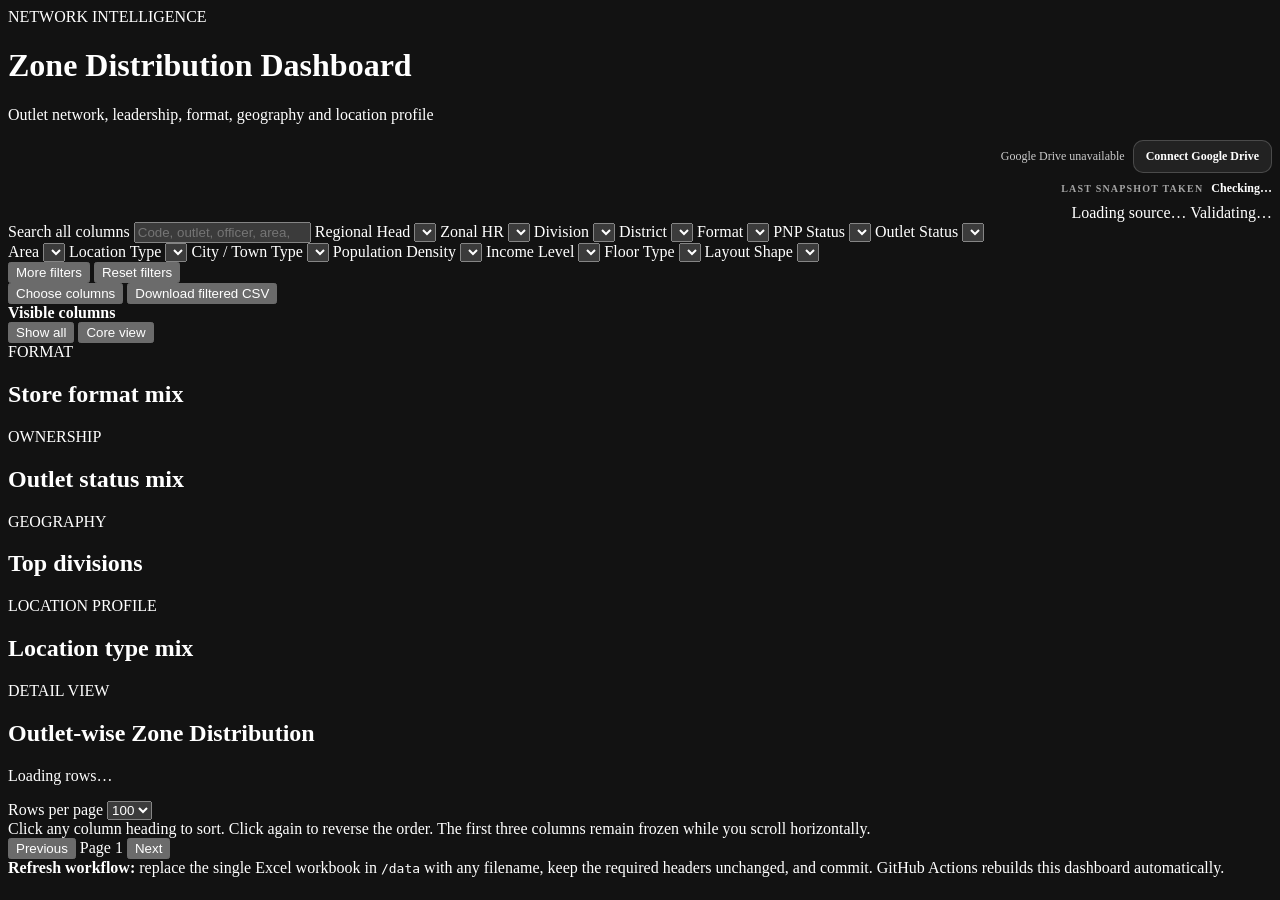
==== site/index.html @ a6e35127 "Add files via upload" ====
<!doctype html>
<html lang="en">
<head>
  <meta charset="utf-8">
  <meta name="viewport" content="width=device-width, initial-scale=1">
  <meta name="color-scheme" content="dark">
  <meta name="dashboard-theme-version" content="solid-dark-v7-20260808">
  <title>Zone Distribution Dashboard</title>
  <link rel="stylesheet" href="styles.css?v=solid-dark-dropdown-v2-20260808">
  <style id="zone-header-drive-snapshot-style">
    .zone-header-tools {
      display: flex;
      flex-direction: column;
      align-items: flex-end;
      gap: 8px;
      min-width: 300px;
    }
    .zone-drive-row {
      display: flex;
      align-items: center;
      justify-content: flex-end;
      gap: 8px;
      flex-wrap: wrap;
    }
    .zone-drive-status {
      max-width: 260px;
      overflow: hidden;
      text-overflow: ellipsis;
      white-space: nowrap;
      font-size: 12px;
      opacity: .78;
    }
    .zone-drive-button {
      appearance: none;
      border: 1px solid rgba(255,255,255,.18);
      border-radius: 10px;
      background: rgba(255,255,255,.07);
      color: inherit;
      padding: 8px 12px;
      font: inherit;
      font-size: 12px;
      font-weight: 700;
      cursor: pointer;
      white-space: nowrap;
    }
    .zone-drive-button:hover { background: rgba(255,255,255,.12); }
    .zone-drive-button:disabled { opacity: .55; cursor: wait; }
    .zone-drive-live {
      display: none;
      align-items: center;
      gap: 5px;
      font-size: 11px;
      font-weight: 800;
      color: #bbf7d0;
      white-space: nowrap;
    }
    .zone-drive-live.is-live { display: inline-flex; }
    .zone-drive-live::before {
      content: "";
      width: 7px;
      height: 7px;
      border-radius: 50%;
      background: #22c55e;
      box-shadow: 0 0 0 3px rgba(34,197,94,.16);
    }
    .zone-snapshot-note {
      display: flex;
      align-items: baseline;
      justify-content: flex-end;
      gap: 8px;
      flex-wrap: wrap;
      text-align: right;
      font-size: 12px;
    }
    .zone-snapshot-label {
      font-size: 10px;
      font-weight: 800;
      letter-spacing: .12em;
      opacity: .62;
    }
    .zone-snapshot-note strong { font-size: 12px; }
    .zone-header-tools .hero-meta { justify-content: flex-end; }
    /* Dropdown readability override: text only. */
    select,
    select option,
    select optgroup {
      color: #ffffff !important;
    }
    select option {
      background-color: #111a20 !important;
    }
    select option:checked,
    select option:hover,
    select option:focus {
      color: #ffffff !important;
    }
    @media (max-width: 820px) {
      .zone-header-tools { align-items: flex-start; min-width: 0; width: 100%; }
      .zone-drive-row, .zone-snapshot-note { justify-content: flex-start; text-align: left; }
      .zone-header-tools .hero-meta { justify-content: flex-start; }
    }
  </style>
</head>
<body>
  <header class="hero">
    <div>
      <div class="eyebrow">NETWORK INTELLIGENCE</div>
      <h1 id="dashboard-title">Zone Distribution Dashboard</h1>
      <p id="dashboard-subtitle">Outlet network, leadership, format, geography and location profile</p>
    </div>
    <div class="zone-header-tools">
      <div id="zone-drive-tools" class="zone-drive-row">
        <span id="zone-drive-status" class="zone-drive-status">Checking Google Drive…</span>
        <button id="zone-drive-connect" class="zone-drive-button" type="button">Connect Google Drive</button>
        <span id="zone-drive-live" class="zone-drive-live">Google Drive Live</span>
      </div>
      <div class="zone-snapshot-note" aria-live="polite">
        <span class="zone-snapshot-label">LAST SNAPSHOT TAKEN</span>
        <strong data-snapshot-key="zone-distribution">Checking…</strong>
      </div>
      <div class="hero-meta">
        <span id="source-badge" class="meta-badge">Loading source…</span>
        <span id="quality-badge" class="meta-badge">Validating…</span>
      </div>
    </div>
  </header>
  <main class="page">
    <section class="filter-panel">
      <div class="filter-row primary-filters">
        <label class="field search-field">
          <span>Search all columns</span>
          <input id="global-search" type="search" placeholder="Code, outlet, officer, area, district…">
        </label>
        <label class="field">
          <span>Regional Head</span>
          <select id="filter-rho" data-filter="Regional Head HR Name"></select>
        </label>
        <label class="field">
          <span>Zonal HR</span>
          <select id="filter-zonal" data-filter="Zonal HR Name"></select>
        </label>
        <label class="field">
          <span>Division</span>
          <select id="filter-division" data-filter="Division"></select>
        </label>
        <label class="field">
          <span>District</span>
          <select id="filter-district" data-filter="District"></select>
        </label>
        <label class="field">
          <span>Format</span>
          <select id="filter-format" data-filter="Format"></select>
        </label>
        <label class="field">
          <span>PNP Status</span>
          <select id="filter-pnp" data-filter="PNP Non PNP status"></select>
        </label>
        <label class="field">
          <span>Outlet Status</span>
          <select id="filter-status" data-filter="Status"></select>
        </label>
      </div>
      <div id="advanced-filters" class="filter-row advanced-filters hidden">
        <label class="field">
          <span>Area</span>
          <select id="filter-area" data-filter="Area"></select>
        </label>
        <label class="field">
          <span>Location Type</span>
          <select id="filter-location" data-filter="Location Type"></select>
        </label>
        <label class="field">
          <span>City / Town Type</span>
          <select id="filter-citytype" data-filter="Location Type(Dv,Ds,T)"></select>
        </label>
        <label class="field">
          <span>Population Density</span>
          <select id="filter-density" data-filter="Population Density"></select>
        </label>
        <label class="field">
          <span>Income Level</span>
          <select id="filter-income" data-filter="Income level"></select>
        </label>
        <label class="field">
          <span>Floor Type</span>
          <select id="filter-floor" data-filter="Floor type"></select>
        </label>
        <label class="field">
          <span>Layout Shape</span>
          <select id="filter-layout" data-filter="Layout shape"></select>
        </label>
      </div>
      <div class="action-row">
        <div class="action-left">
          <button id="advanced-toggle" class="btn ghost" type="button">More filters</button>
          <button id="reset-filters" class="btn ghost" type="button">Reset filters</button>
        </div>
        <div class="action-right">
          <button id="column-toggle" class="btn ghost" type="button">Choose columns</button>
          <button id="download-csv" class="btn primary" type="button">Download filtered CSV</button>
        </div>
      </div>
      <div id="column-panel" class="column-panel hidden">
        <div class="column-panel-head">
          <strong>Visible columns</strong>
          <div>
            <button id="show-all-columns" class="mini-btn" type="button">Show all</button>
            <button id="core-columns" class="mini-btn" type="button">Core view</button>
          </div>
        </div>
        <div id="column-options" class="column-options"></div>
      </div>
    </section>
    <section id="kpi-grid" class="kpi-grid"></section>
    <section class="chart-grid">
      <article class="chart-card">
        <div class="card-heading">
          <div><span class="section-kicker">FORMAT</span><h2>Store format mix</h2></div>
        </div>
        <div id="chart-format" class="chart-body"></div>
      </article>
      <article class="chart-card">
        <div class="card-heading">
          <div><span class="section-kicker">OWNERSHIP</span><h2>Outlet status mix</h2></div>
        </div>
        <div id="chart-status" class="chart-body"></div>
      </article>
      <article class="chart-card">
        <div class="card-heading">
          <div><span class="section-kicker">GEOGRAPHY</span><h2>Top divisions</h2></div>
        </div>
        <div id="chart-division" class="chart-body"></div>
      </article>
      <article class="chart-card">
        <div class="card-heading">
          <div><span class="section-kicker">LOCATION PROFILE</span><h2>Location type mix</h2></div>
        </div>
        <div id="chart-location" class="chart-body"></div>
      </article>
    </section>
    <section class="table-card">
      <div class="table-toolbar">
        <div>
          <span class="section-kicker">DETAIL VIEW</span>
          <h2 id="table-title">Outlet-wise Zone Distribution</h2>
          <p id="table-summary">Loading rows…</p>
        </div>
        <label class="page-size">
          <span>Rows per page</span>
          <select id="page-size">
            <option value="25">25</option>
            <option value="50">50</option>
            <option value="100" selected>100</option>
            <option value="250">250</option>
            <option value="all">All</option>
          </select>
        </label>
      </div>
      <div class="table-hint">Click any column heading to sort. Click again to reverse the order. The first three columns remain frozen while you scroll horizontally.</div>
      <div class="table-wrap">
        <table id="data-table">
          <thead><tr id="table-head"></tr></thead>
          <tbody id="table-body"></tbody>
        </table>
      </div>
      <div class="pagination">
        <button id="prev-page" class="btn ghost" type="button">Previous</button>
        <span id="page-info">Page 1</span>
        <button id="next-page" class="btn ghost" type="button">Next</button>
      </div>
    </section>
    <footer class="footer">
      <strong>Refresh workflow:</strong> replace the single Excel workbook in <code>/data</code> with any filename, keep the required headers unchanged, and commit. GitHub Actions rebuilds this dashboard automatically.
    </footer>
  </main>


  <script src="/google-drive-source.js?v=shared-drive-v1"></script>
  <script>
    (() => {
      const button = document.getElementById("zone-drive-connect");
      const status = document.getElementById("zone-drive-status");
      const live = document.getElementById("zone-drive-live");
      const tools = document.getElementById("zone-drive-tools");
      if (!button || !status || !tools) return;

      const drive = () => window.ShwapnoDrive;
      function refreshDriveHeader() {
        const api = drive();
        live.classList.remove("is-live");
        if (!api) {
          status.textContent = "Google Drive unavailable";
          button.textContent = "Connect Google Drive";
          return;
        }
        const info = api.describe();
        if (!info.configReady) {
          status.textContent = "Drive setup required";
          button.textContent = "Set up Google Drive";
          return;
        }
        if (!info.folder) {
          status.textContent = "No Drive folder selected";
          button.textContent = "Connect Google Drive";
          return;
        }
        status.textContent = info.authorized ? `Connected · ${info.folder.name}` : `Saved · ${info.folder.name}`;
        button.textContent = info.authorized ? "Change Drive folder" : "Connect Google Drive";
        live.classList.toggle("is-live", !!info.folder);
      }

      button.addEventListener("click", async () => {
        const api = drive();
        if (!api) return;
        const info = api.describe();
        if (!info.configReady) {
          window.open("/", "_blank", "noopener");
          status.textContent = "Open Home → Drive setup once";
          return;
        }
        button.disabled = true;
        status.textContent = info.folder && !info.authorized ? "Connecting to Google Drive…" : "Opening Google Drive…";
        try {
          const current = api.describe();
          await api.connect({
            pickFolder: !current.folder || current.authorized,
            title: "Select shared dashboard data folder",
          });
          refreshDriveHeader();
        } catch (error) {
          if (error?.name !== "AbortError") status.textContent = error?.message || "Google Drive connection failed";
        } finally {
          button.disabled = false;
        }
      });
      window.addEventListener("storage", refreshDriveHeader);
      window.addEventListener("focus", refreshDriveHeader);
      refreshDriveHeader();
    })();
  </script>
  <script type="module" src="/snapshot-times.js?v=portal-v8-one-second-snapshot-workers"></script>
  <script src="app.js"></script>
<script src="filter-enhance.js?v=combo-search-v1"></script>
</body>
</html>
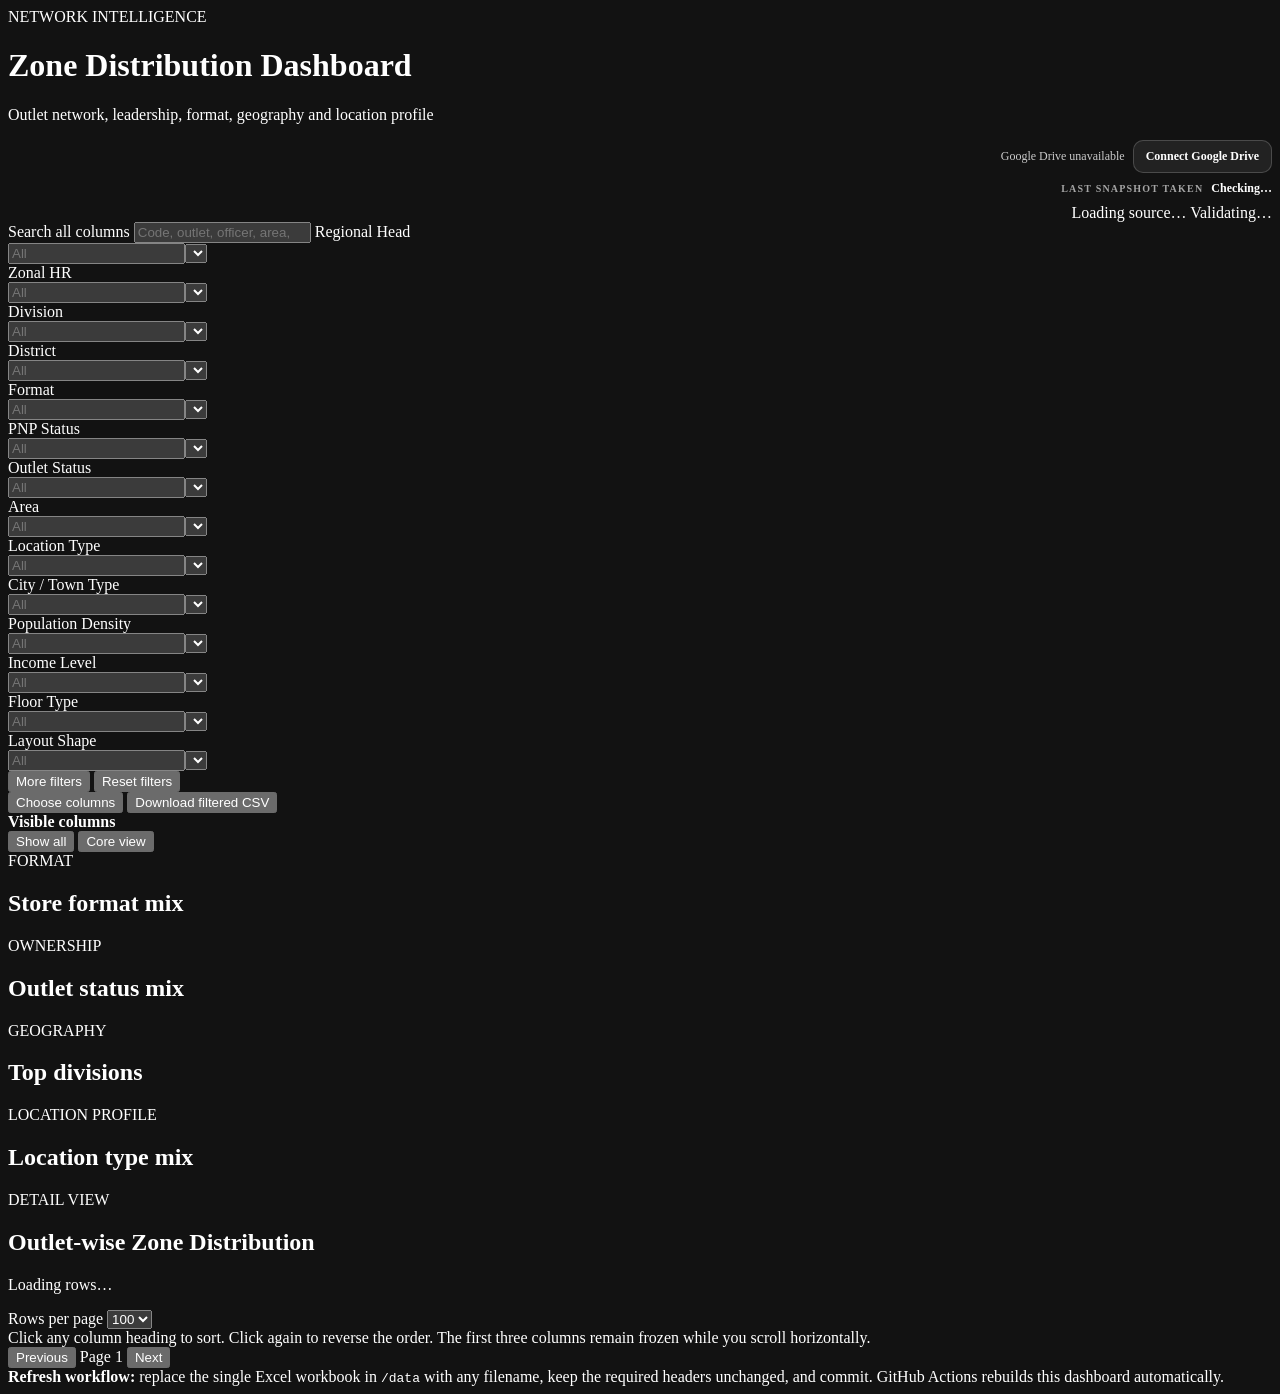
==== commit b0ee96d5: "Add files via upload" ====
--- a/site/index.html
+++ b/site/index.html
@@ -80,19 +80,81 @@
     }
     .zone-snapshot-note strong { font-size: 12px; }
     .zone-header-tools .hero-meta { justify-content: flex-end; }
-    /* Dropdown readability override: text only. */
+    /* Dropdown readability override: make all dropdown menu text bright pure white. */
     select,
     select option,
     select optgroup {
       color: #ffffff !important;
-    }
-    select option {
+      -webkit-text-fill-color: #ffffff !important;
+      opacity: 1 !important;
+    }
+    select option,
+    select optgroup {
       background-color: #111a20 !important;
     }
     select option:checked,
     select option:hover,
-    select option:focus {
+    select option:focus,
+    select optgroup,
+    [role="listbox"],
+    [role="listbox"] *,
+    [role="option"],
+    [role="option"] *,
+    .dropdown-menu,
+    .dropdown-menu *,
+    .dropdown-content,
+    .dropdown-content *,
+    .select-dropdown,
+    .select-dropdown *,
+    .select-options,
+    .select-options *,
+    .filter-dropdown,
+    .filter-dropdown *,
+    .filter-options,
+    .filter-options *,
+    .combo-options,
+    .combo-options *,
+    .combo-menu,
+    .combo-menu *,
+    .combo-option,
+    .combo-option *,
+    .options-panel,
+    .options-panel *,
+    .option-list,
+    .option-list *,
+    [data-dropdown-list],
+    [data-dropdown-list] *,
+    [data-option-list],
+    [data-option-list] * {
       color: #ffffff !important;
+      -webkit-text-fill-color: #ffffff !important;
+      opacity: 1 !important;
+    }
+
+    /* FINAL exact searchable-dropdown text fix.
+       filter-enhance.js renders every data-filter dropdown as .combo-list > .combo-opt. */
+    .combo-list,
+    .combo-list .combo-opt,
+    .combo-list .combo-opt.on,
+    .combo-list .combo-opt:hover,
+    .combo-list .combo-opt:focus,
+    .combo-list .combo-empty {
+      color: #ffffff !important;
+      -webkit-text-fill-color: #ffffff !important;
+      opacity: 1 !important;
+    }
+
+    /* Opaque pure-black background for every enhanced dropdown panel. */
+    .combo-list {
+      background: #000000 !important;
+      background-color: #000000 !important;
+      opacity: 1 !important;
+      backdrop-filter: none !important;
+      -webkit-backdrop-filter: none !important;
+    }
+    .combo-list .combo-opt,
+    .combo-list .combo-empty {
+      background-color: transparent !important;
     }
     @media (max-width: 820px) {
       .zone-header-tools { align-items: flex-start; min-width: 0; width: 100%; }
@@ -341,5 +403,55 @@
   <script type="module" src="/snapshot-times.js?v=portal-v8-one-second-snapshot-workers"></script>
   <script src="app.js"></script>
 <script src="filter-enhance.js?v=combo-search-v1"></script>
+<script>
+(function () {
+  const CONTAINER_SELECTORS = [
+    '[role="listbox"]',
+    '.dropdown-menu', '.dropdown-content', '.select-dropdown', '.select-options',
+    '.filter-dropdown', '.filter-options', '.combo-options', '.combo-menu',
+    '.options-panel', '.option-list', '[data-dropdown-list]', '[data-option-list]'
+  ];
+  const ITEM_SELECTORS = [
+    '[role="option"]', 'option', 'li', '.option', '.dropdown-item', '.combo-option',
+    '.select-option', '.filter-option', 'button', 'div', 'span', 'label'
+  ];
+  function brighten(scope) {
+    const root = scope || document;
+    CONTAINER_SELECTORS.forEach((sel) => {
+      root.querySelectorAll(sel).forEach((box) => {
+        box.style.color = '#ffffff';
+        box.style.webkitTextFillColor = '#ffffff';
+        box.style.opacity = '1';
+        box.querySelectorAll(ITEM_SELECTORS.join(',')).forEach((el) => {
+          el.style.color = '#ffffff';
+          el.style.webkitTextFillColor = '#ffffff';
+          el.style.opacity = '1';
+        });
+      });
+    });
+    root.querySelectorAll('select option, select optgroup').forEach((el) => {
+      el.style.color = '#ffffff';
+      el.style.webkitTextFillColor = '#ffffff';
+      el.style.opacity = '1';
+      if (!el.style.backgroundColor) el.style.backgroundColor = '#111a20';
+    });
+  }
+  if (document.readyState === 'loading') {
+    document.addEventListener('DOMContentLoaded', () => brighten(document));
+  } else {
+    brighten(document);
+  }
+  const observer = new MutationObserver((mutations) => {
+    for (const mutation of mutations) {
+      mutation.addedNodes.forEach((node) => {
+        if (node && node.nodeType === 1) brighten(node);
+      });
+    }
+  });
+  observer.observe(document.documentElement || document.body, { childList: true, subtree: true });
+  document.addEventListener('click', () => setTimeout(() => brighten(document), 0), true);
+  document.addEventListener('focusin', () => setTimeout(() => brighten(document), 0), true);
+})();
+</script>
 </body>
 </html>
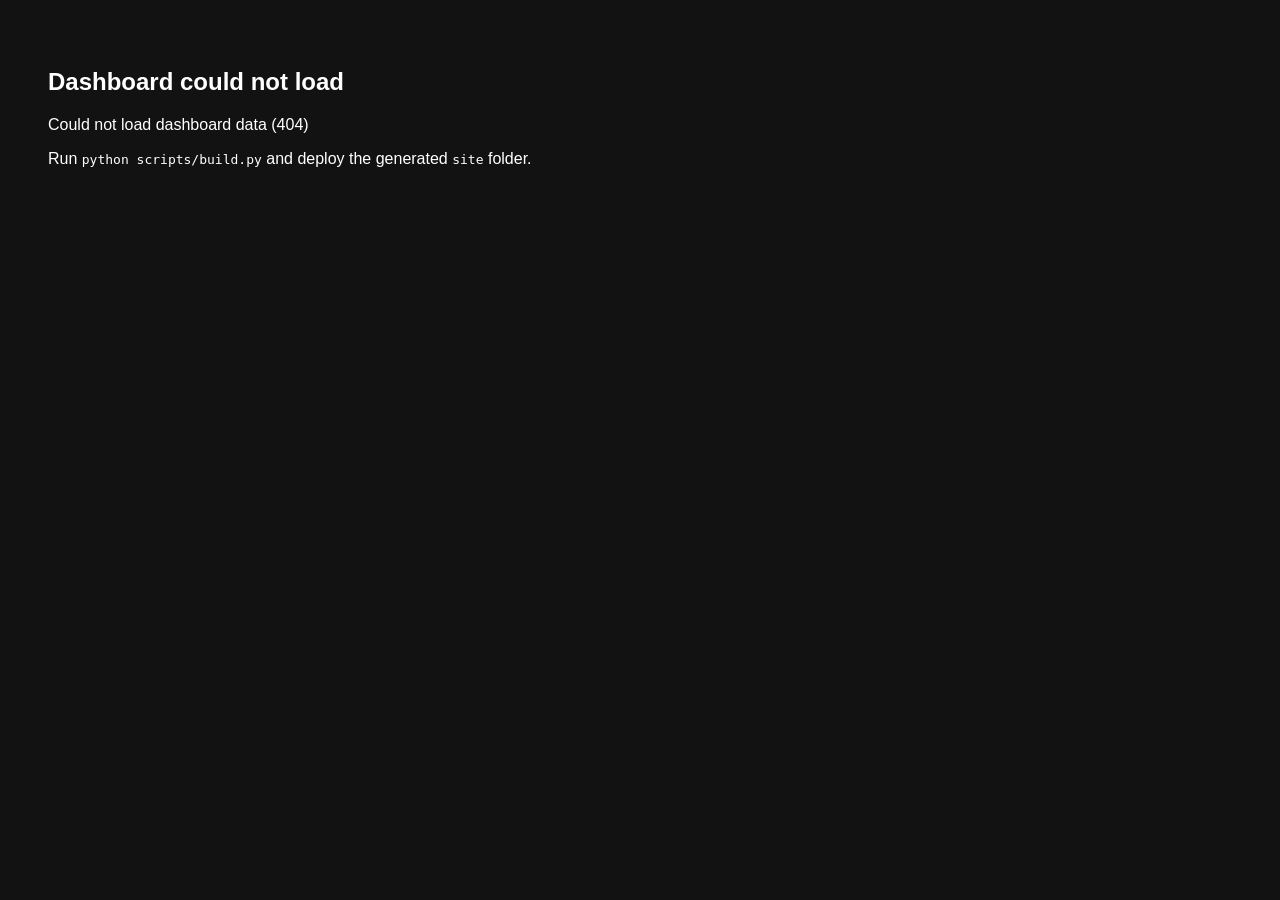
==== commit 371799eb: "Add files via upload" ====
--- a/site/index.html
+++ b/site/index.html
@@ -401,7 +401,7 @@
     })();
   </script>
   <script type="module" src="/snapshot-times.js?v=portal-v8-one-second-snapshot-workers"></script>
-  <script src="app.js"></script>
+  <script src="app.js?v=ai-backend-v1-20261009"></script>
 <script src="filter-enhance.js?v=combo-search-v1"></script>
 <script>
 (function () {
